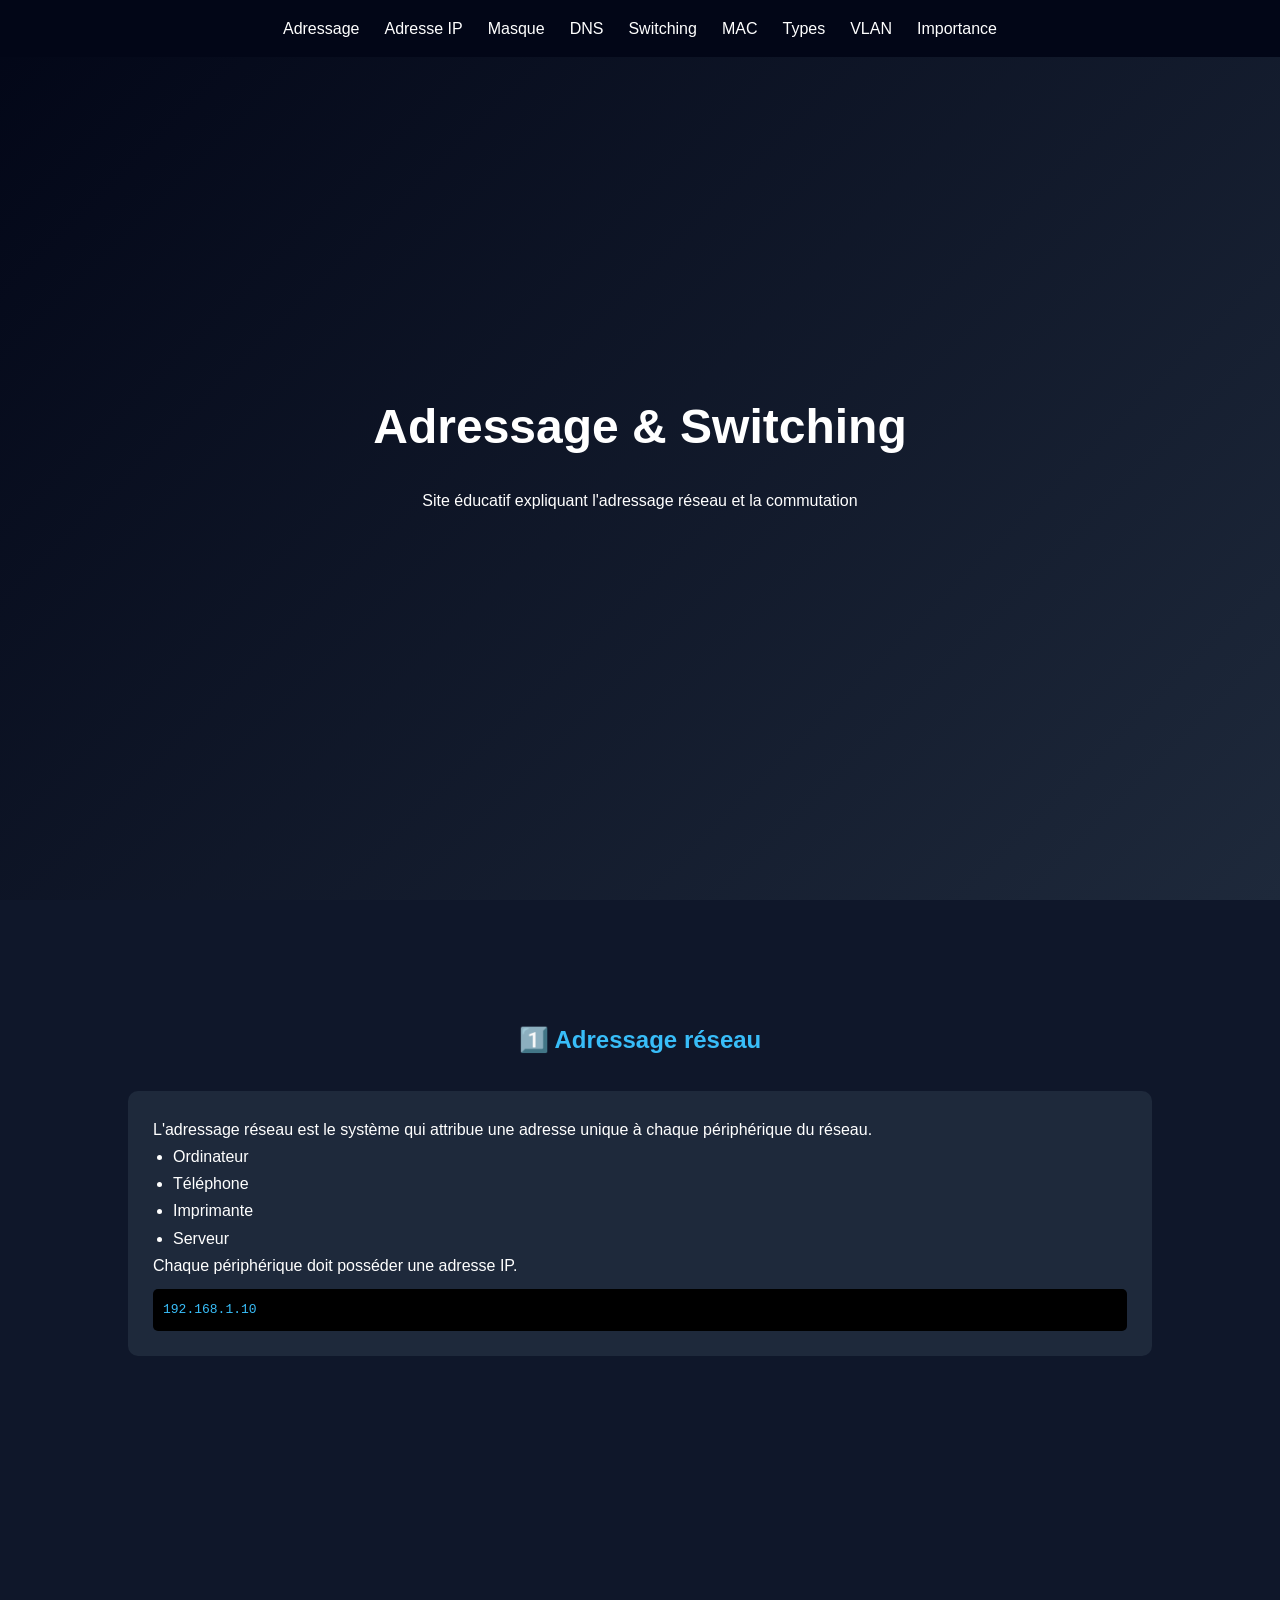
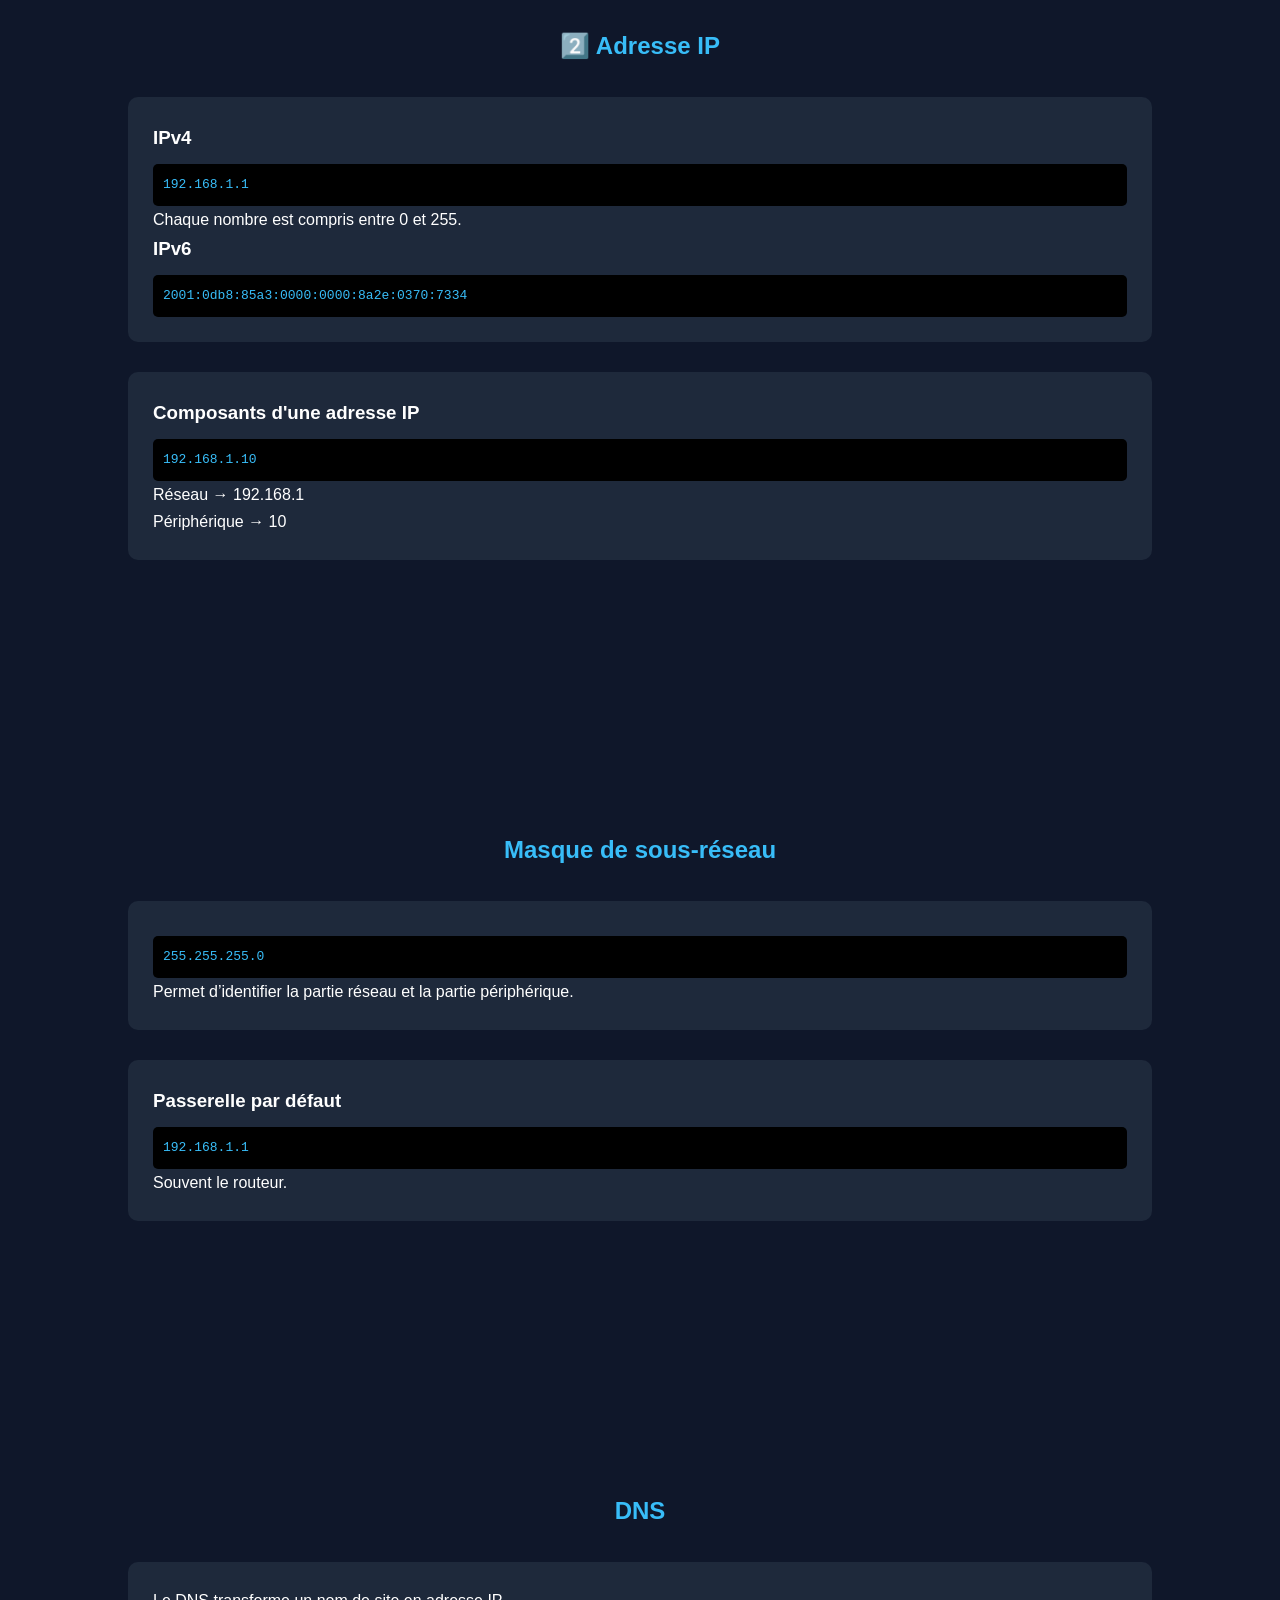
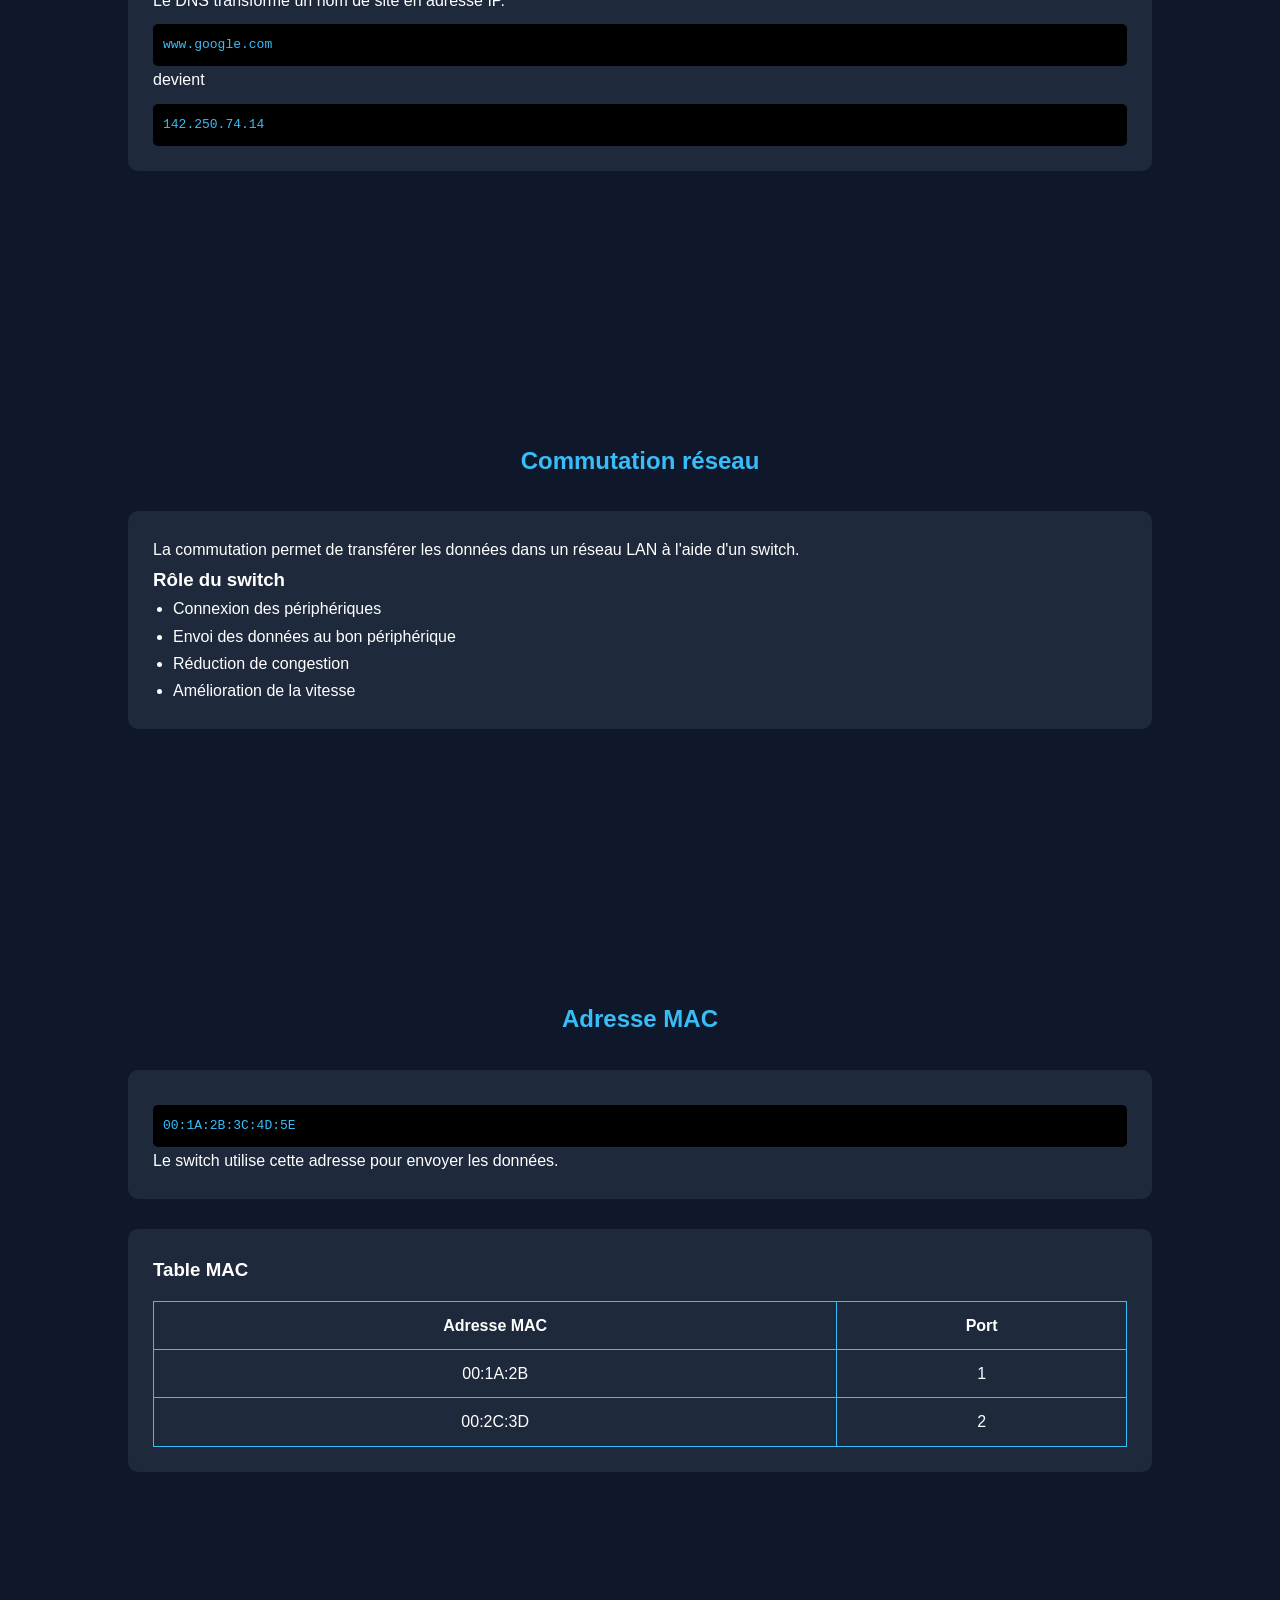
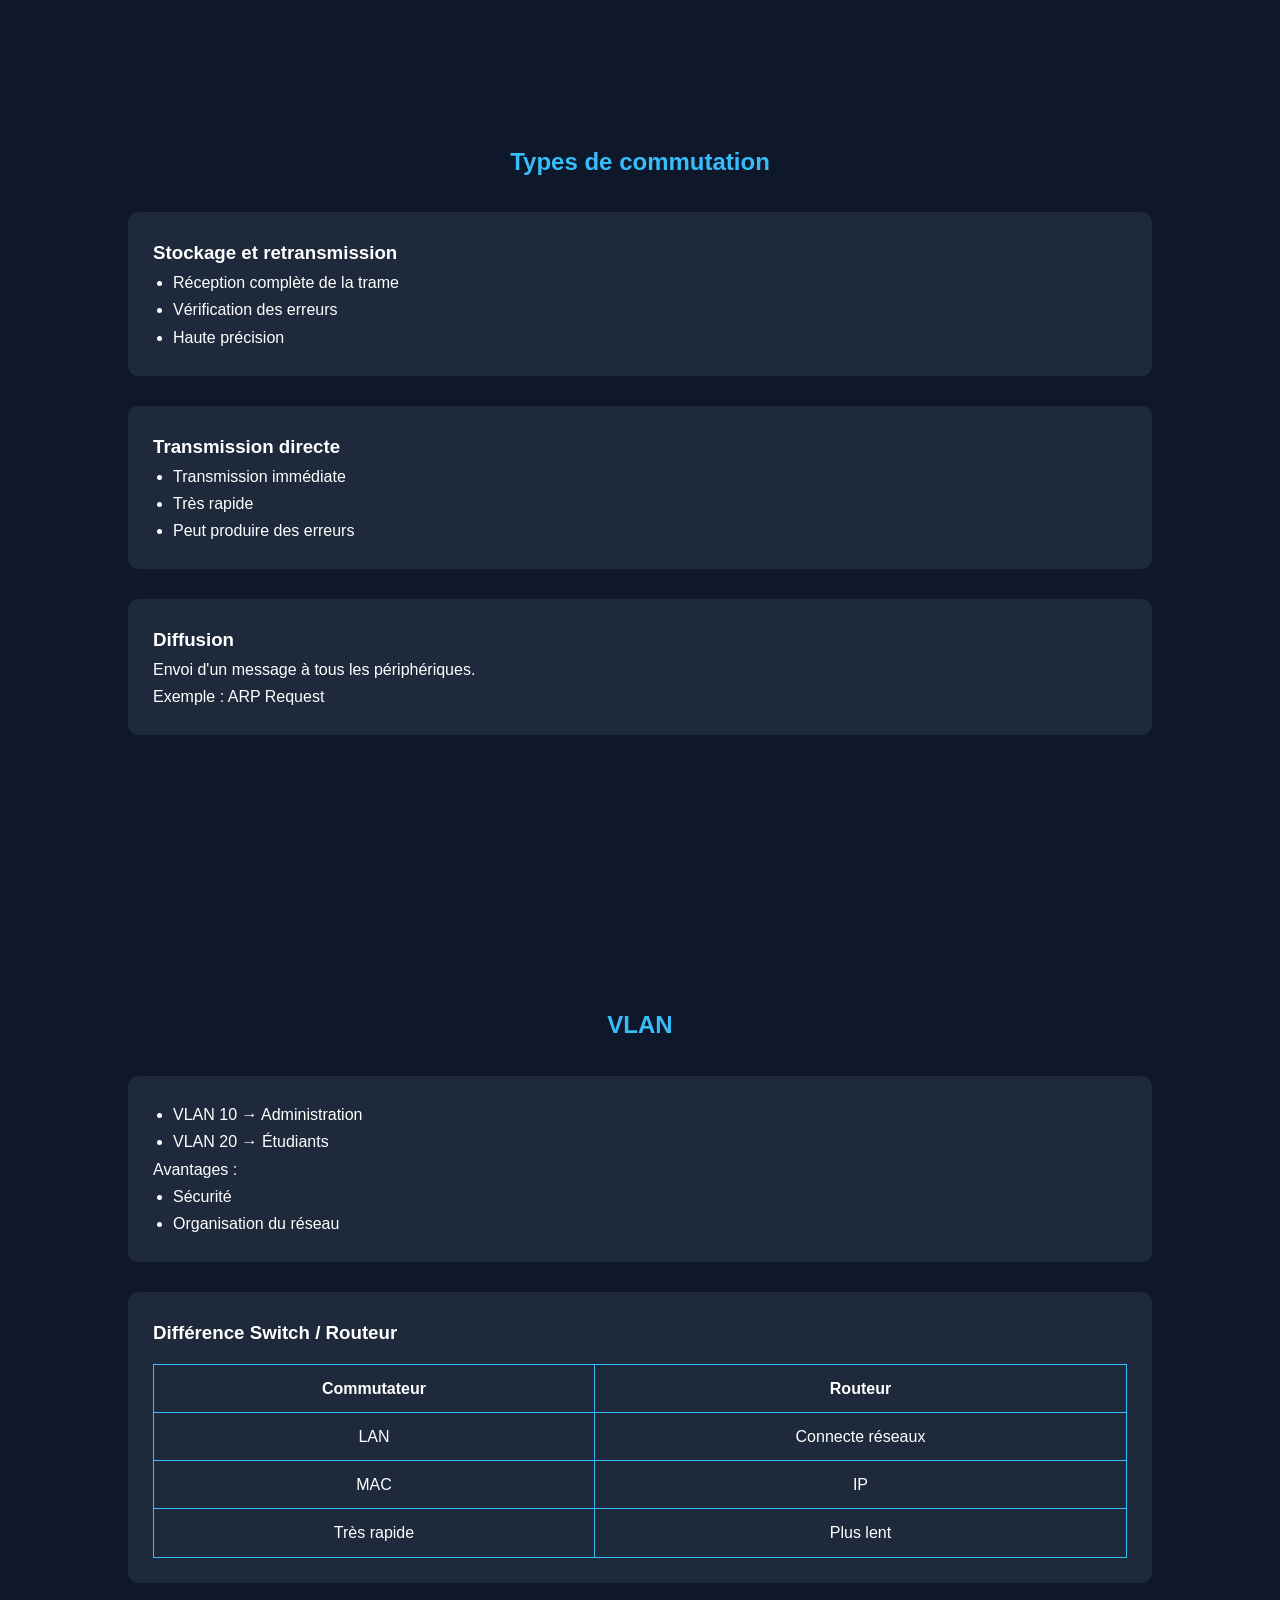
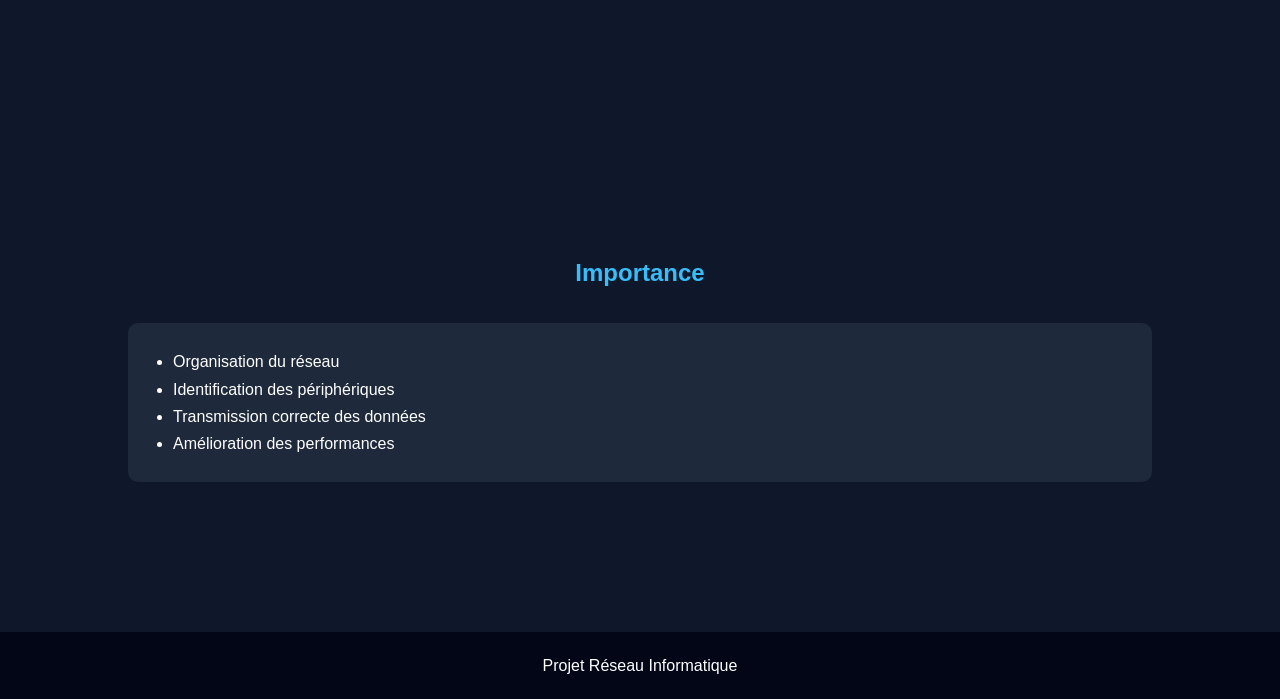
==== Adressage.html @ df68f8ed "first website" ====
<!DOCTYPE html>
<html lang="fr">
<head>
<meta charset="UTF-8">
<title>Réseaux informatiques</title>

<style>

*{
margin:0;
padding:0;
box-sizing:border-box;
font-family:Arial, Helvetica, sans-serif;
}

body{
background:#0f172a;
color:white;
line-height:1.7;
scroll-behavior:smooth;
}

header{
position:fixed;
top:0;
width:100%;
background:#020617;
padding:15px;
z-index:1000;
}

nav{
display:flex;
justify-content:center;
gap:25px;
flex-wrap:wrap;
}

nav a{
color:white;
text-decoration:none;
font-size:16px;
transition:0.3s;
}

nav a:hover{
color:#38bdf8;
}

.hero{
height:100vh;
display:flex;
flex-direction:column;
justify-content:center;
align-items:center;
text-align:center;
background:linear-gradient(135deg,#020617,#1e293b);
padding:20px;
}

.hero h1{
font-size:48px;
margin-bottom:20px;
animation:fade 2s;
}

section{
padding:120px 10%;
}

h2{
color:#38bdf8;
text-align:center;
margin-bottom:30px;
}

.card{
background:#1e293b;
padding:25px;
margin-bottom:30px;
border-radius:10px;
transform:translateY(40px);
opacity:0;
transition:0.6s;
}

.card.show{
transform:translateY(0);
opacity:1;
}

.card:hover{
transform:scale(1.03);
background:#334155;
}

.code{
background:black;
padding:10px;
border-radius:5px;
margin-top:10px;
color:#38bdf8;
font-family:monospace;
}

table{
width:100%;
border-collapse:collapse;
margin-top:15px;
}

table th,table td{
border:1px solid #38bdf8;
padding:10px;
text-align:center;
}

footer{
text-align:center;
padding:20px;
background:#020617;
}

ul{
margin-left:20px;
}

@keyframes fade{
from{opacity:0}
to{opacity:1}
}

</style>
</head>

<body>

<header>
<nav>
<a href="#adressage">Adressage</a>
<a href="#ip">Adresse IP</a>
<a href="#subnet">Masque</a>
<a href="#dns">DNS</a>
<a href="#switch">Switching</a>
<a href="#mac">MAC</a>
<a href="#types">Types</a>
<a href="#vlan">VLAN</a>
<a href="#importance">Importance</a>
</nav>
</header>

<div class="hero">
<h1>Adressage & Switching</h1>
<p>Site éducatif expliquant l'adressage réseau et la commutation</p>
</div>

<section id="adressage">

<h2>1️⃣ Adressage réseau</h2>

<div class="card">
<p>
L'adressage réseau est le système qui attribue une adresse unique à chaque périphérique du réseau.
</p>

<ul>
<li>Ordinateur</li>
<li>Téléphone</li>
<li>Imprimante</li>
<li>Serveur</li>
</ul>

<p>Chaque périphérique doit posséder une adresse IP.</p>

<div class="code">
192.168.1.10
</div>

</div>

</section>

<section id="ip">

<h2>2️⃣ Adresse IP</h2>

<div class="card">

<h3>IPv4</h3>

<div class="code">
192.168.1.1
</div>

<p>Chaque nombre est compris entre 0 et 255.</p>

<h3>IPv6</h3>

<div class="code">
2001:0db8:85a3:0000:0000:8a2e:0370:7334
</div>

</div>

<div class="card">

<h3>Composants d'une adresse IP</h3>

<div class="code">
192.168.1.10
</div>

<p>Réseau → 192.168.1</p>
<p>Périphérique → 10</p>

</div>

</section>

<section id="subnet">

<h2>Masque de sous-réseau</h2>

<div class="card">

<div class="code">
255.255.255.0
</div>

<p>Permet d’identifier la partie réseau et la partie périphérique.</p>

</div>

<div class="card">

<h3>Passerelle par défaut</h3>

<div class="code">
192.168.1.1
</div>

<p>Souvent le routeur.</p>

</div>

</section>

<section id="dns">

<h2>DNS</h2>

<div class="card">

<p>Le DNS transforme un nom de site en adresse IP.</p>

<div class="code">
www.google.com
</div>

devient

<div class="code">
142.250.74.14
</div>

</div>

</section>

<section id="switch">

<h2>Commutation réseau</h2>

<div class="card">

<p>La commutation permet de transférer les données dans un réseau LAN à l'aide d'un switch.</p>

<h3>Rôle du switch</h3>

<ul>
<li>Connexion des périphériques</li>
<li>Envoi des données au bon périphérique</li>
<li>Réduction de congestion</li>
<li>Amélioration de la vitesse</li>
</ul>

</div>

</section>

<section id="mac">

<h2>Adresse MAC</h2>

<div class="card">

<div class="code">
00:1A:2B:3C:4D:5E
</div>

<p>Le switch utilise cette adresse pour envoyer les données.</p>

</div>

<div class="card">

<h3>Table MAC</h3>

<table>

<tr>
<th>Adresse MAC</th>
<th>Port</th>
</tr>

<tr>
<td>00:1A:2B</td>
<td>1</td>
</tr>

<tr>
<td>00:2C:3D</td>
<td>2</td>
</tr>

</table>

</div>

</section>

<section id="types">

<h2>Types de commutation</h2>

<div class="card">

<h3>Stockage et retransmission</h3>

<ul>
<li>Réception complète de la trame</li>
<li>Vérification des erreurs</li>
<li>Haute précision</li>
</ul>

</div>

<div class="card">

<h3>Transmission directe</h3>

<ul>
<li>Transmission immédiate</li>
<li>Très rapide</li>
<li>Peut produire des erreurs</li>
</ul>

</div>

<div class="card">

<h3>Diffusion</h3>

<p>Envoi d'un message à tous les périphériques.</p>

<p>Exemple : ARP Request</p>

</div>

</section>

<section id="vlan">

<h2>VLAN</h2>

<div class="card">

<ul>
<li>VLAN 10 → Administration</li>
<li>VLAN 20 → Étudiants</li>
</ul>

<p>Avantages :</p>

<ul>
<li>Sécurité</li>
<li>Organisation du réseau</li>
</ul>

</div>

<div class="card">

<h3>Différence Switch / Routeur</h3>

<table>

<tr>
<th>Commutateur</th>
<th>Routeur</th>
</tr>

<tr>
<td>LAN</td>
<td>Connecte réseaux</td>
</tr>

<tr>
<td>MAC</td>
<td>IP</td>
</tr>

<tr>
<td>Très rapide</td>
<td>Plus lent</td>
</tr>

</table>

</div>

</section>

<section id="importance">

<h2>Importance</h2>

<div class="card">

<ul>
<li>Organisation du réseau</li>
<li>Identification des périphériques</li>
<li>Transmission correcte des données</li>
<li>Amélioration des performances</li>
</ul>

</div>

</section>

<footer>
Projet Réseau Informatique
</footer>

<script>

const cards=document.querySelectorAll(".card");

window.addEventListener("scroll",()=>{

const trigger=window.innerHeight*0.85;

cards.forEach(card=>{

const top=card.getBoundingClientRect().top;

if(top<trigger){
card.classList.add("show");
}

});

});

</script>

</body>
</html>
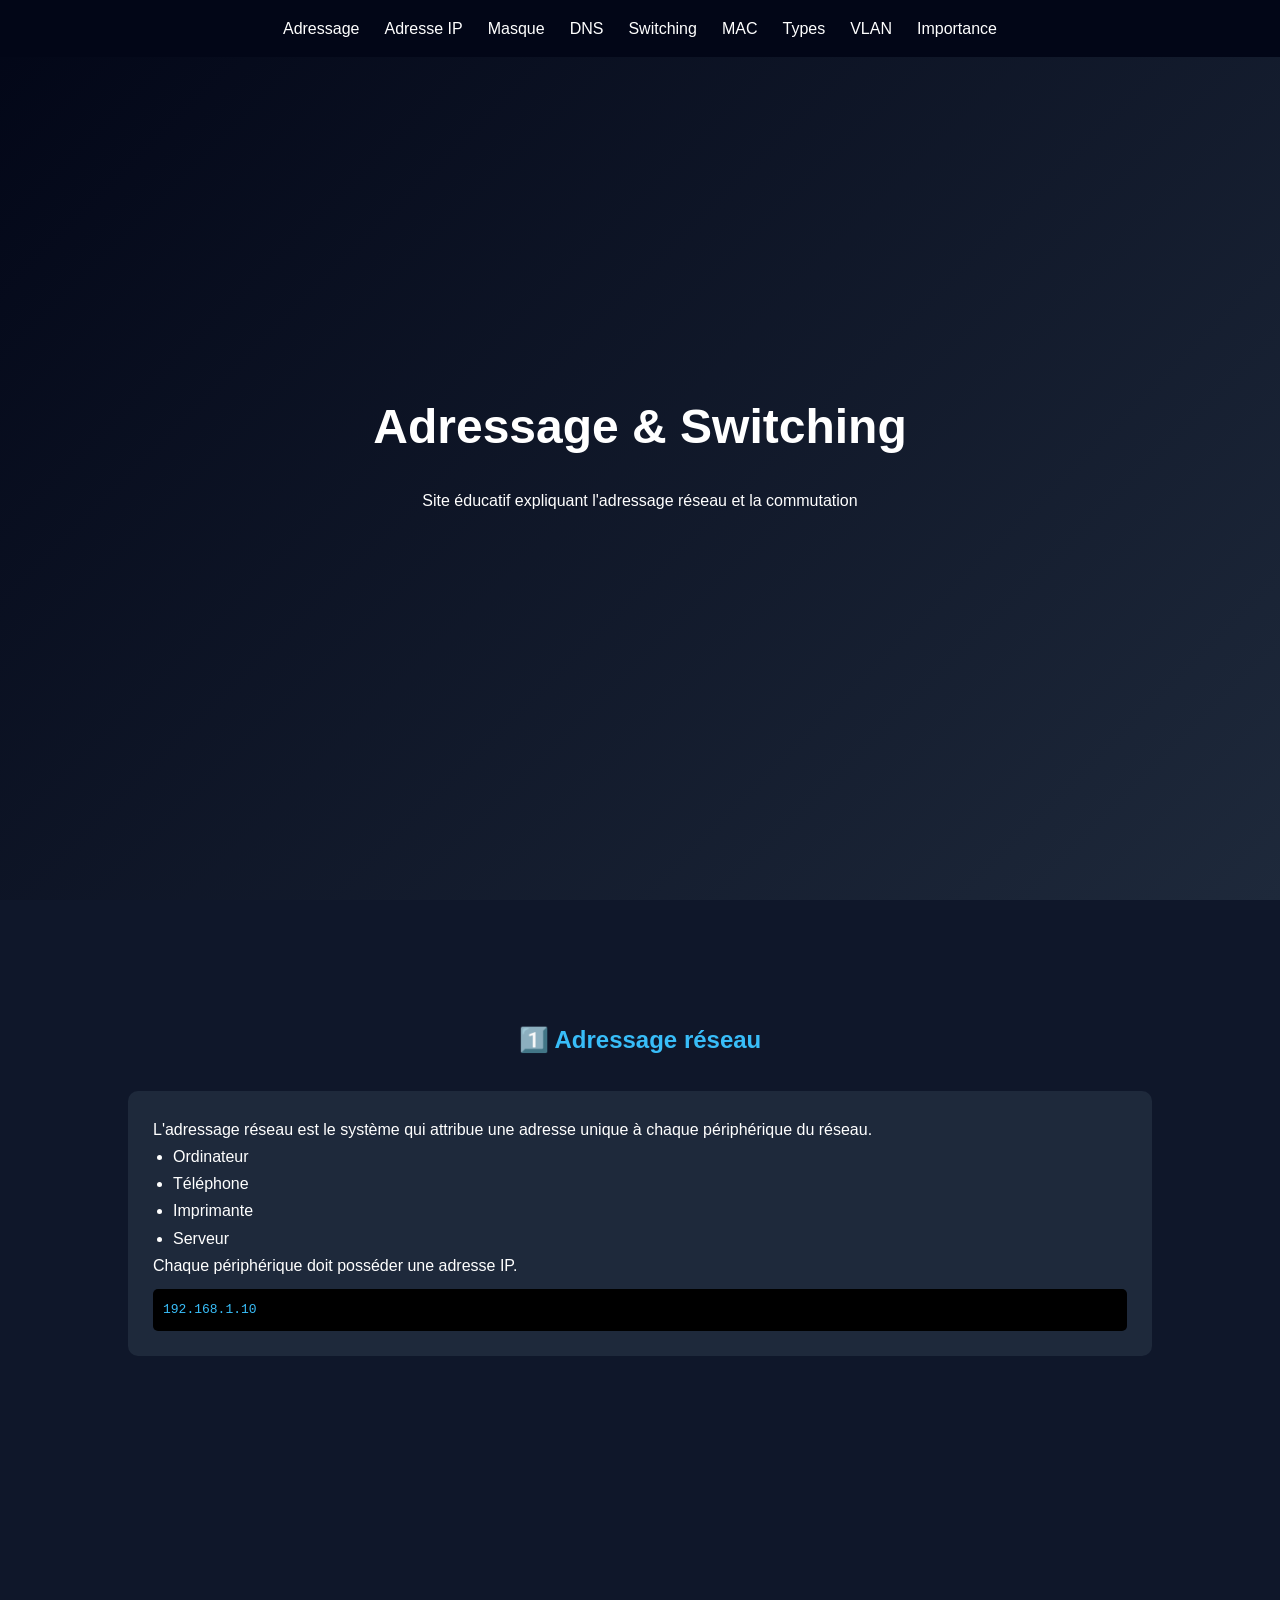
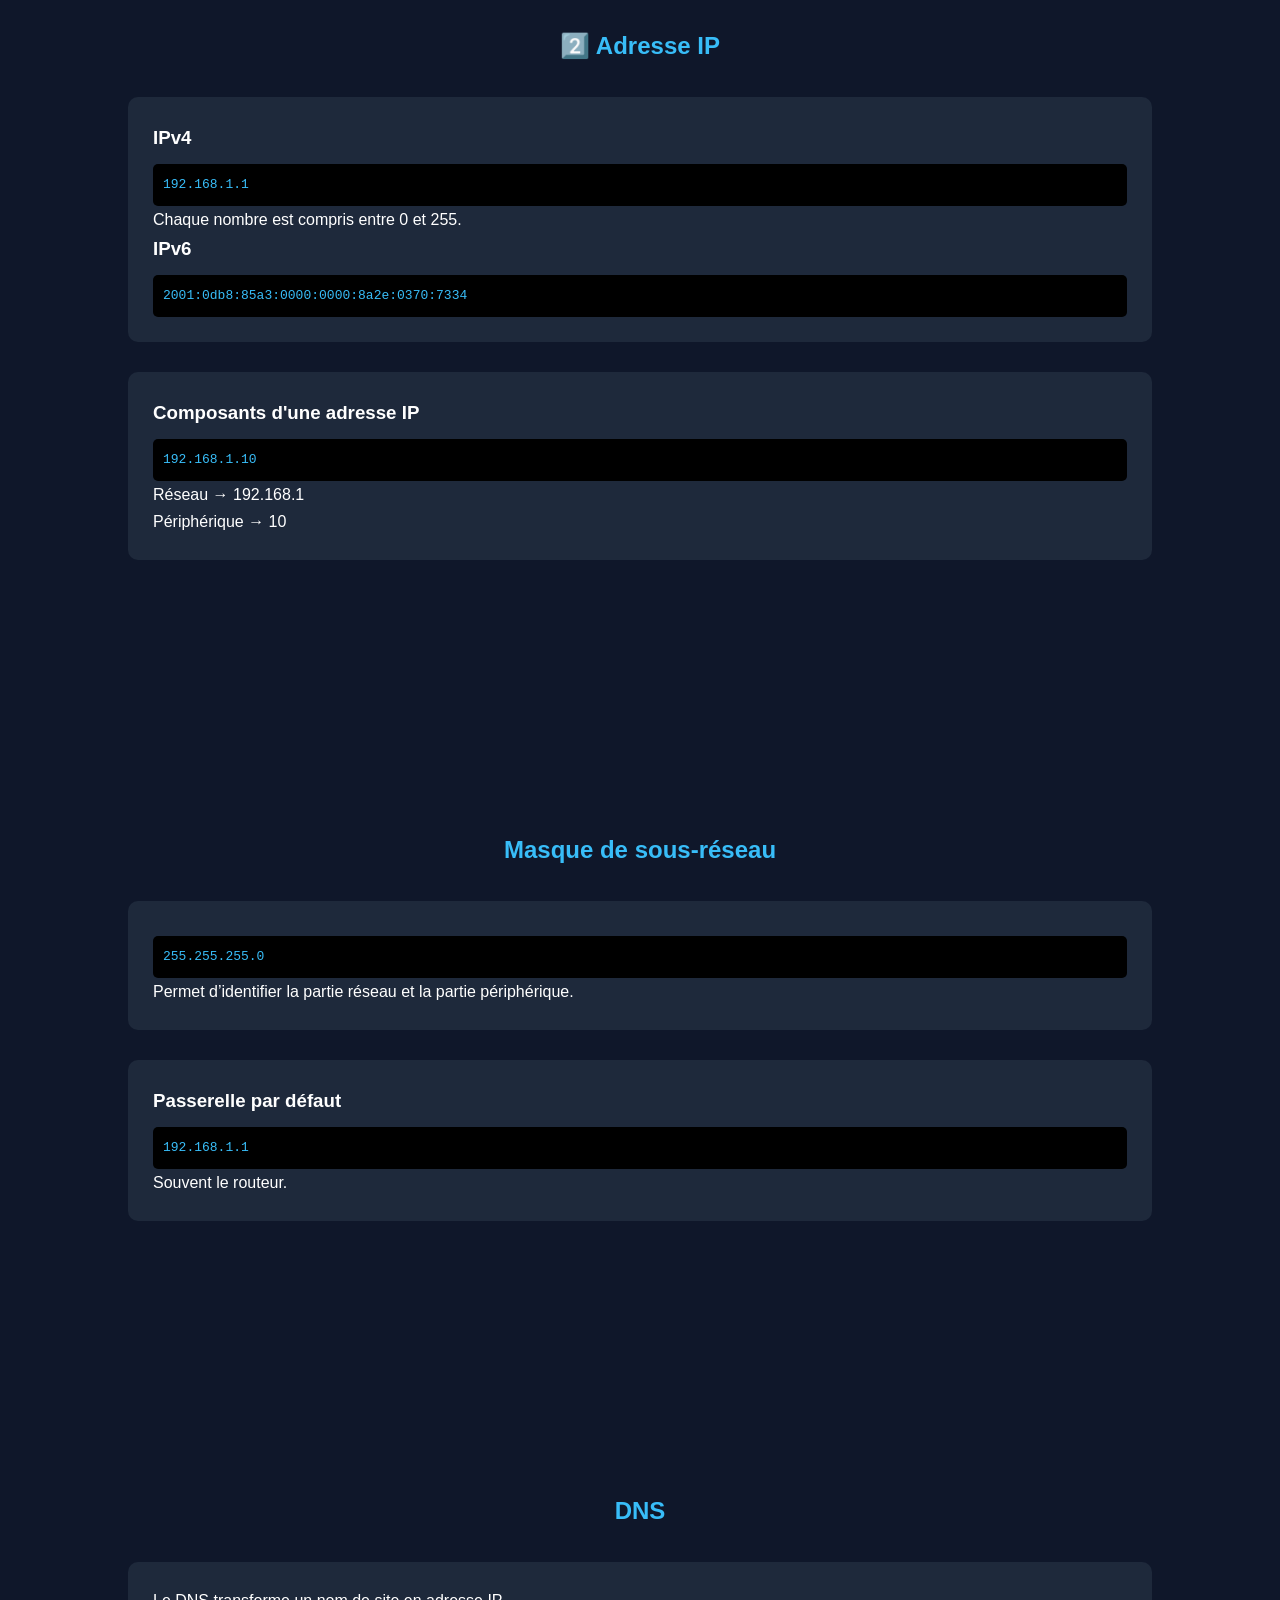
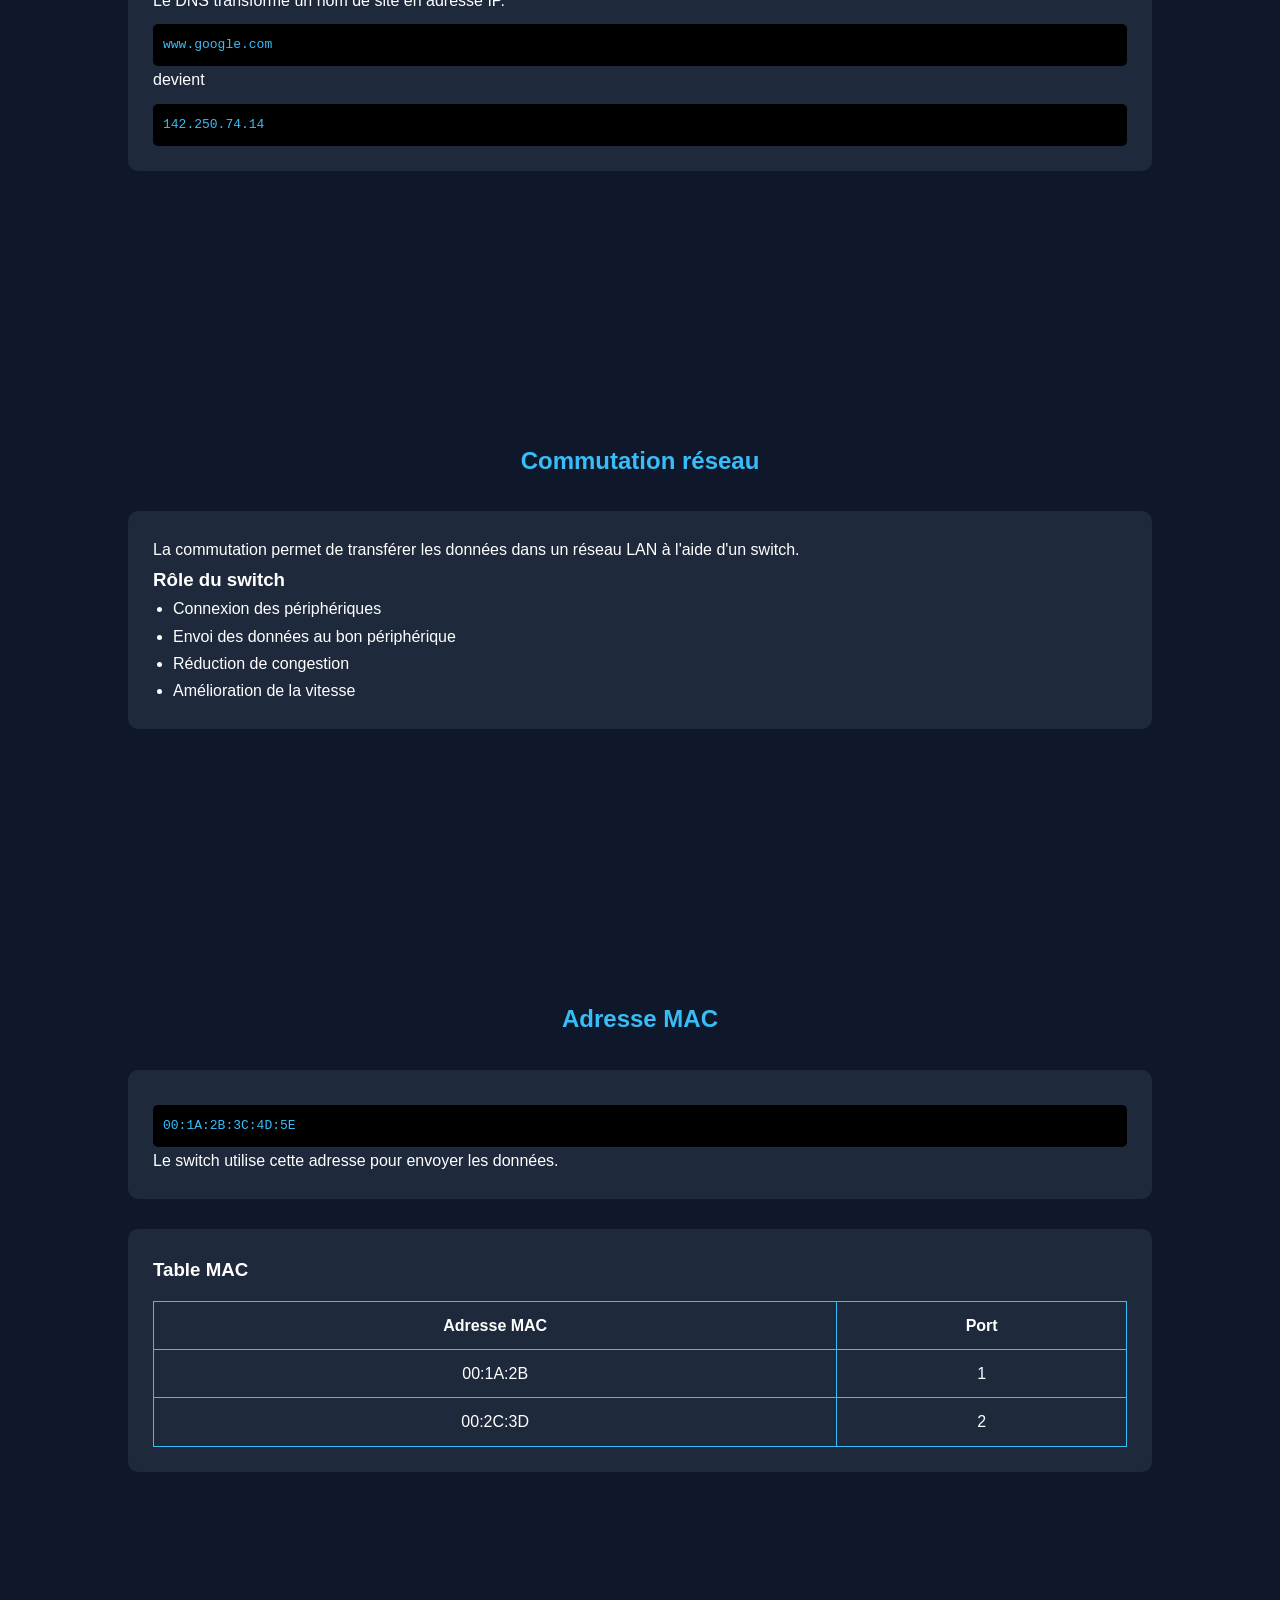
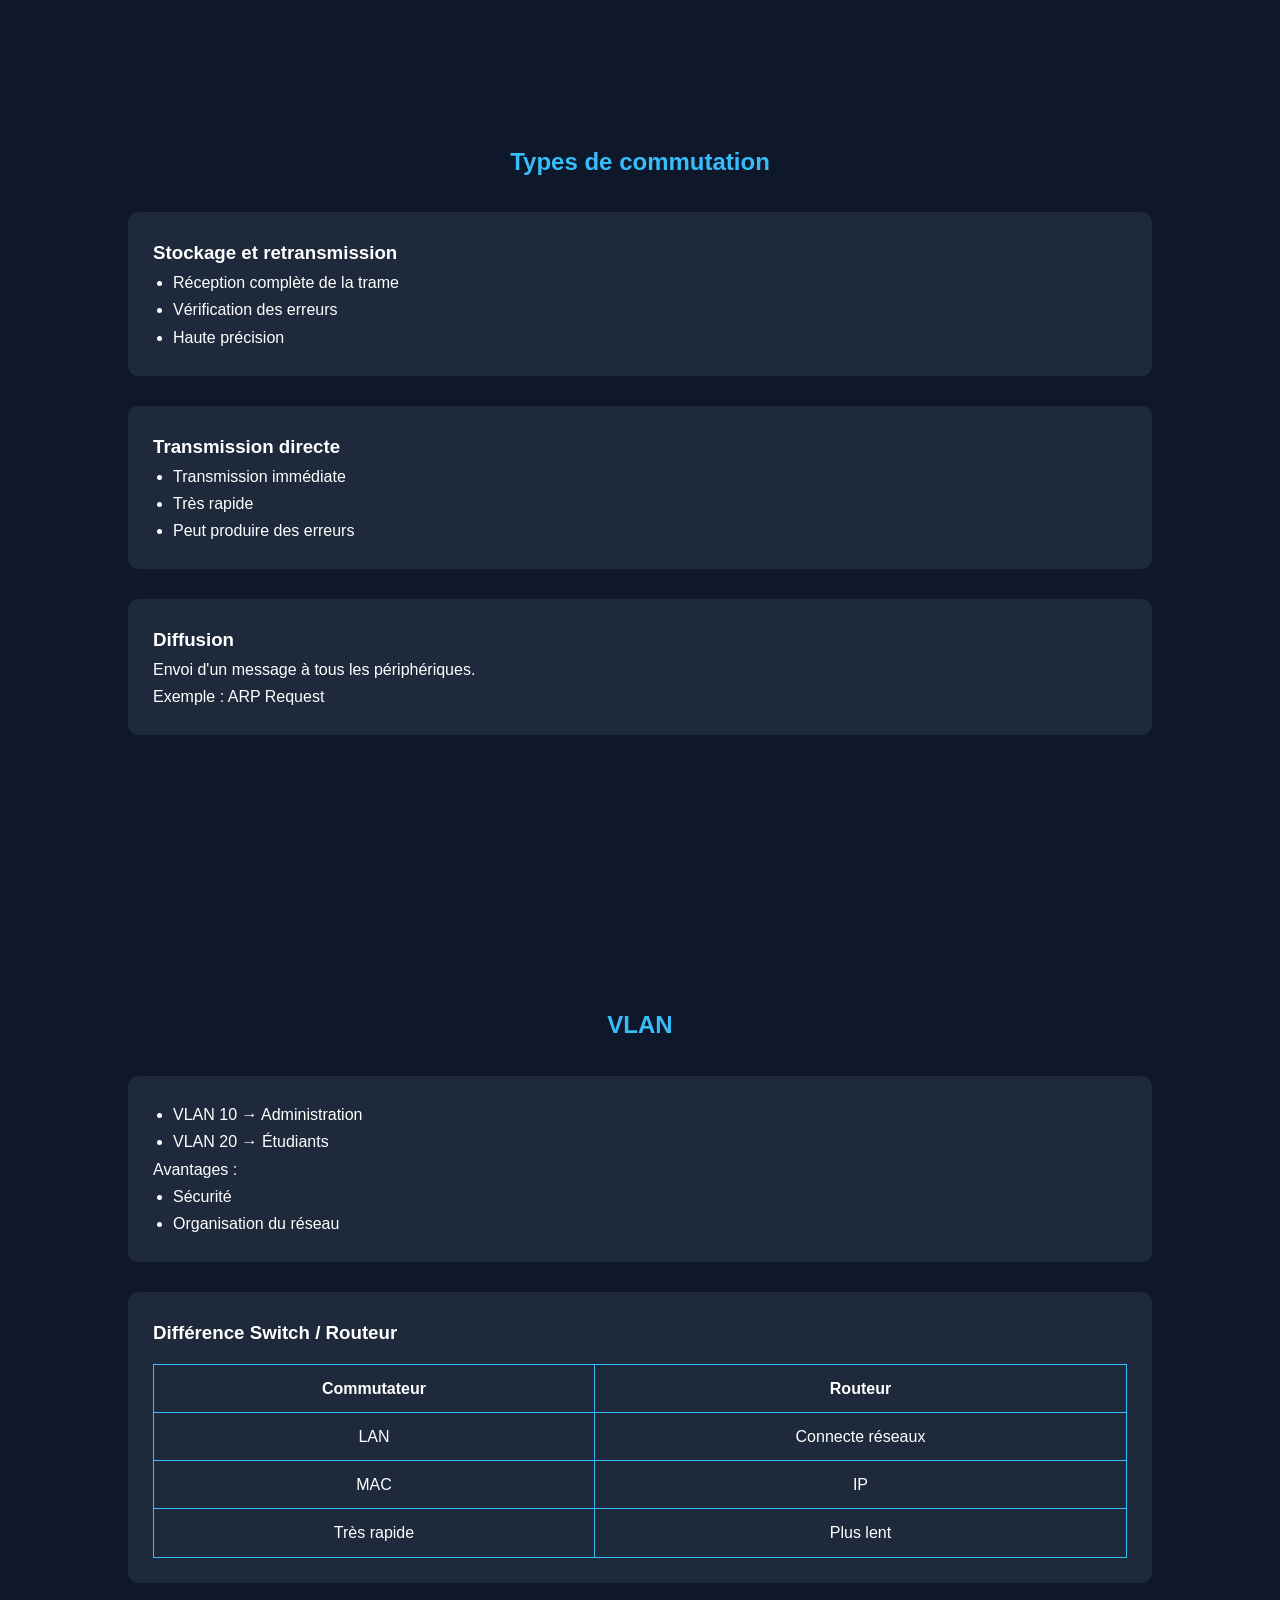
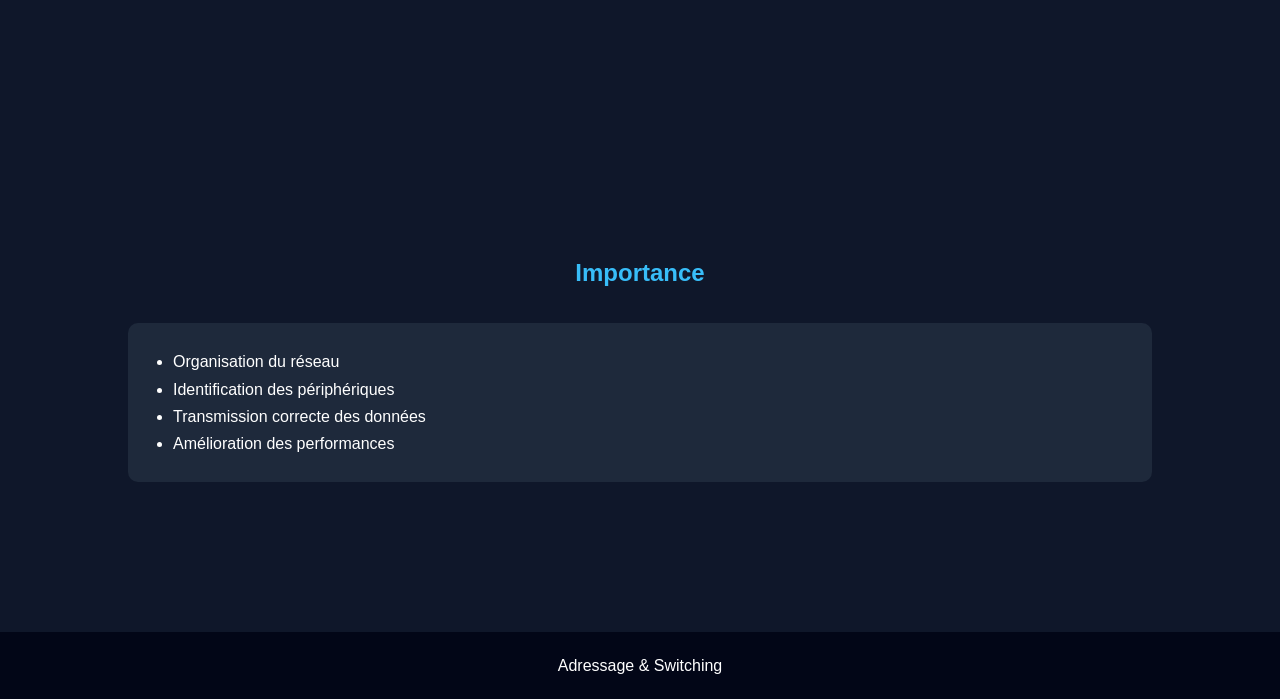
==== commit fd392e7d: "Update HTML pages" ====
--- a/Adressage.html
+++ b/Adressage.html
@@ -439,7 +439,7 @@
 </section>
 
 <footer>
-Projet Réseau Informatique
+Adressage & Switching
 </footer>
 
 <script>
